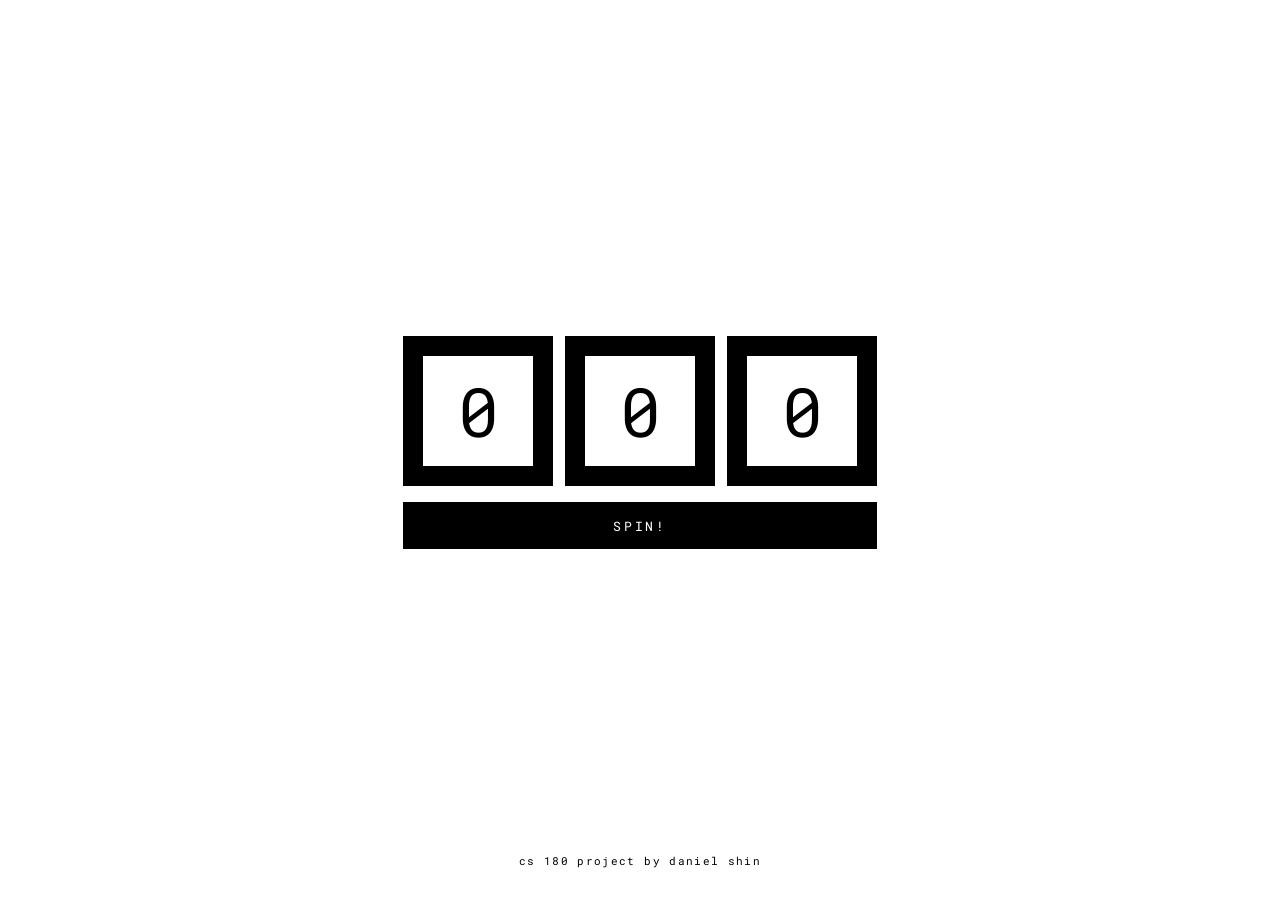
==== index.html @ 905c68cb "website init" ====
<!doctype html>
<html lang="en">
<head>
<meta charset="utf-8">
<meta name="viewport" content="width=device-width, initial-scale=1">
<title>cs 180 project by daniel shin</title>
<link rel="preconnect" href="https://fonts.googleapis.com">
<link rel="preconnect" href="https://fonts.gstatic.com" crossorigin>
<link href="https://fonts.googleapis.com/css2?family=Roboto+Mono:wght@400;500&display=swap" rel="stylesheet">
<link rel="stylesheet" href="style.css">
</head>
<body>

<main class="stage">
  <div class="machine">
    <div class="boxes">
      <div class="box"><div class="window"><div class="reel"></div></div></div>
      <div class="box"><div class="window"><div class="reel"></div></div></div>
      <div class="box"><div class="window"><div class="reel"></div></div></div>
    </div>
    <button class="spin" id="spin">Spin!</button>
  </div>
</main>

<footer>cs 180 project by daniel shin</footer>

<script>
// set a project's page here once it's written; null sends you to oops.html
const PAGES = [null, null, null, null, null, null];

const N = PAGES.length;
const MAX_LOOPS = 11;          // reel is built long enough for the longest spin
const DIRS = ["down", "up", "down"];

const reels = [...document.querySelectorAll(".reel")];
const spin = document.getElementById("spin");
let landed = 0;

for (const reel of reels) {
  for (let i = 0; i < MAX_LOOPS * N + N; i++) {
    const d = document.createElement("div");
    d.textContent = i % N;
    reel.appendChild(d);
  }
}

// digit height changes at the mobile breakpoint, so read it instead of hardcoding
const itemHeight = () => reels[0].firstElementChild.offsetHeight;

const place = (reel, px) => {
  reel.style.transition = "none";
  reel.style.transform = `translateY(${px}px)`;
};

addEventListener("resize", () => {
  for (const reel of reels) place(reel, -landed * itemHeight());
});

spin.addEventListener("click", () => {
  const target = Math.floor(Math.random() * N);
  const item = itemHeight();
  spin.disabled = true;
  landed = target;
  let slowest = 0;

  reels.forEach((reel, i) => {
    const loops = 6 + Math.floor(Math.random() * 5);
    const secs = 2.2 + Math.random();
    const near = -target * item;
    const far = -(loops * N + target) * item;
    const up = DIRS[i] === "up";
    slowest = Math.max(slowest, secs);

    place(reel, up ? near : far);
    reel.offsetHeight; // flush the jump so it isn't animated
    reel.style.transition = `transform ${secs}s cubic-bezier(0.12, 0.9, 0.2, 1)`;
    reel.style.transform = `translateY(${up ? far : near}px)`;
  });

  // transitionend is unreliable on clipped/backgrounded elements, and we set the
  // durations ourselves, so just wait out the slowest reel
  setTimeout(() => {
    location.href = PAGES[target] || `oops.html?p=${target}`;
  }, slowest * 1000 + 500);
});
</script>

</body>
</html>
---- style.css ----
* { box-sizing: border-box; margin: 0; padding: 0; }

body {
  min-height: 100vh;
  display: flex;
  flex-direction: column;
  align-items: center;
  justify-content: center;
  padding: 2rem;
  background: #fff;
  color: #000;
  font-family: "Roboto Mono", monospace;
}

/* ---- slot machine ---- */

.stage {
  flex: 1;
  display: flex;
  align-items: center;
  justify-content: center;
}

.machine {
  display: flex;
  flex-direction: column;
  gap: 1rem;
}

.boxes { display: flex; gap: 0.75rem; }

.box {
  padding: 1.25rem;
  background: #000;
}

/* the square hole; height must equal .reel div height for one digit to show */
.window {
  width: 110px;
  height: 110px;
  overflow: hidden;
  background: #fff;
}

.reel div {
  height: 110px;
  font-size: 4.25rem;
  line-height: 110px;
  text-align: center;
}

.spin {
  padding: 0.9rem 1rem;
  border: 1px solid #000;
  background: #000;
  color: #fff;
  font-family: inherit;
  font-size: 0.8rem;
  letter-spacing: 0.22em;
  text-transform: uppercase;
  cursor: pointer;
}
.spin:hover { background: #fff; color: #000; }
.spin:disabled { cursor: default; background: #fff; color: #000; opacity: 0.35; }

footer {
  font-size: 0.7rem;
  letter-spacing: 0.12em;
  text-align: center;
}

@media (max-width: 560px) {
  .boxes { gap: 0.4rem; }
  .box { padding: 0.7rem; }
  .window { width: 80px; height: 80px; }
  .reel div { height: 80px; font-size: 3rem; line-height: 80px; }
}

/* ---- oops ---- */

.oops { text-align: center; }
.oops .name { font-size: 4rem; font-weight: 500; letter-spacing: 0.08em; line-height: 1; }
.oops .desc {
  margin-top: 1.25rem;
  font-size: 0.8rem;
  letter-spacing: 0.14em;
  text-transform: uppercase;
}
.oops a {
  display: inline-block;
  margin-top: 2.25rem;
  padding: 0.85rem 1.75rem;
  border: 1px solid #000;
  background: #000;
  color: #fff;
  font-size: 0.78rem;
  letter-spacing: 0.2em;
  text-transform: uppercase;
  text-decoration: none;
}
.oops a:hover { background: #fff; color: #000; }
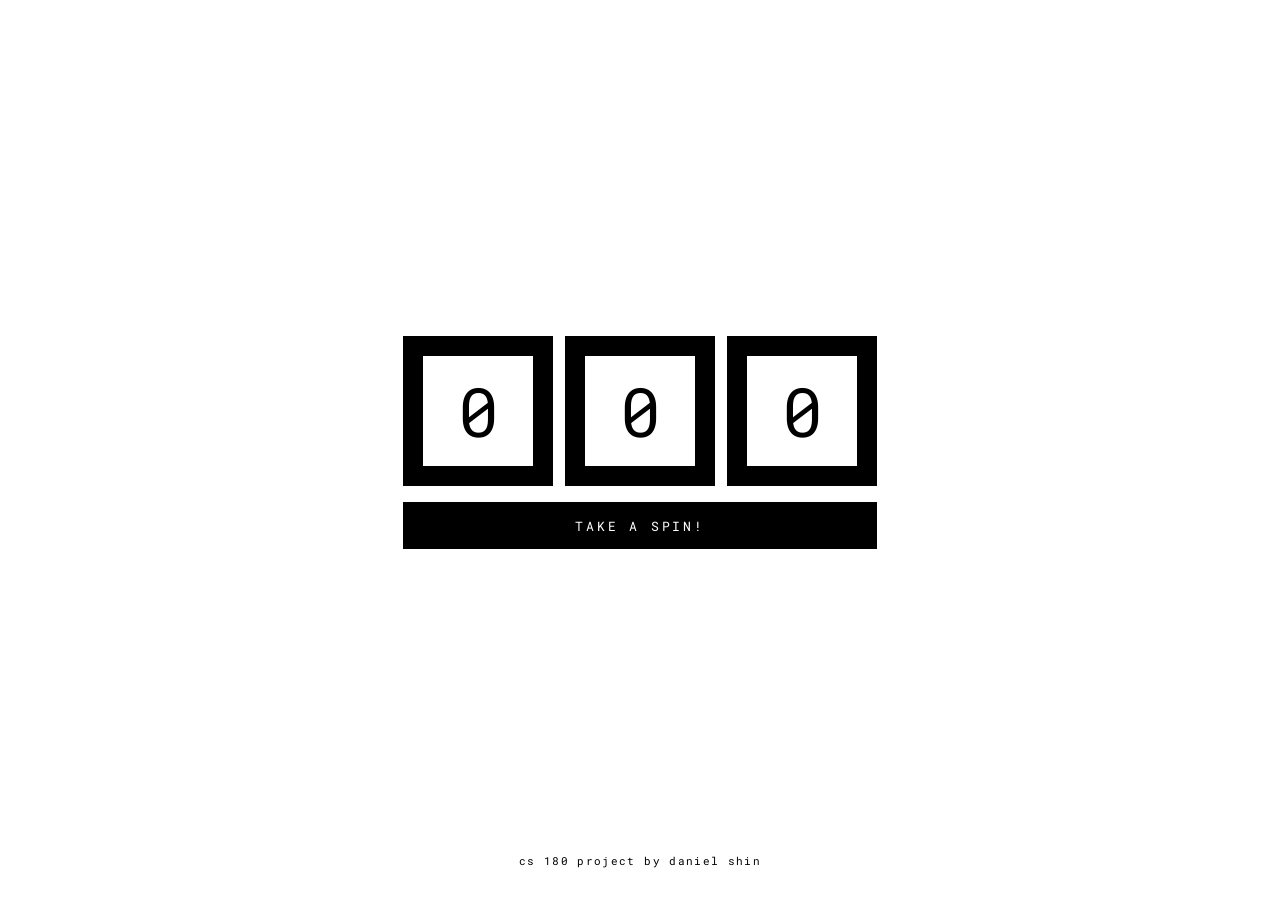
==== commit 90d74f8e: "fix page titles" ====
--- a/index.html
+++ b/index.html
@@ -3,7 +3,7 @@
 <head>
 <meta charset="utf-8">
 <meta name="viewport" content="width=device-width, initial-scale=1">
-<title>cs 180 project by daniel shin</title>
+<title>CS 180</title>
 <link rel="preconnect" href="https://fonts.googleapis.com">
 <link rel="preconnect" href="https://fonts.gstatic.com" crossorigin>
 <link href="https://fonts.googleapis.com/css2?family=Roboto+Mono:wght@400;500&display=swap" rel="stylesheet">
@@ -18,7 +18,7 @@
       <div class="box"><div class="window"><div class="reel"></div></div></div>
       <div class="box"><div class="window"><div class="reel"></div></div></div>
     </div>
-    <button class="spin" id="spin">Spin!</button>
+    <button class="spin" id="spin">Take A Spin!</button>
   </div>
 </main>
 
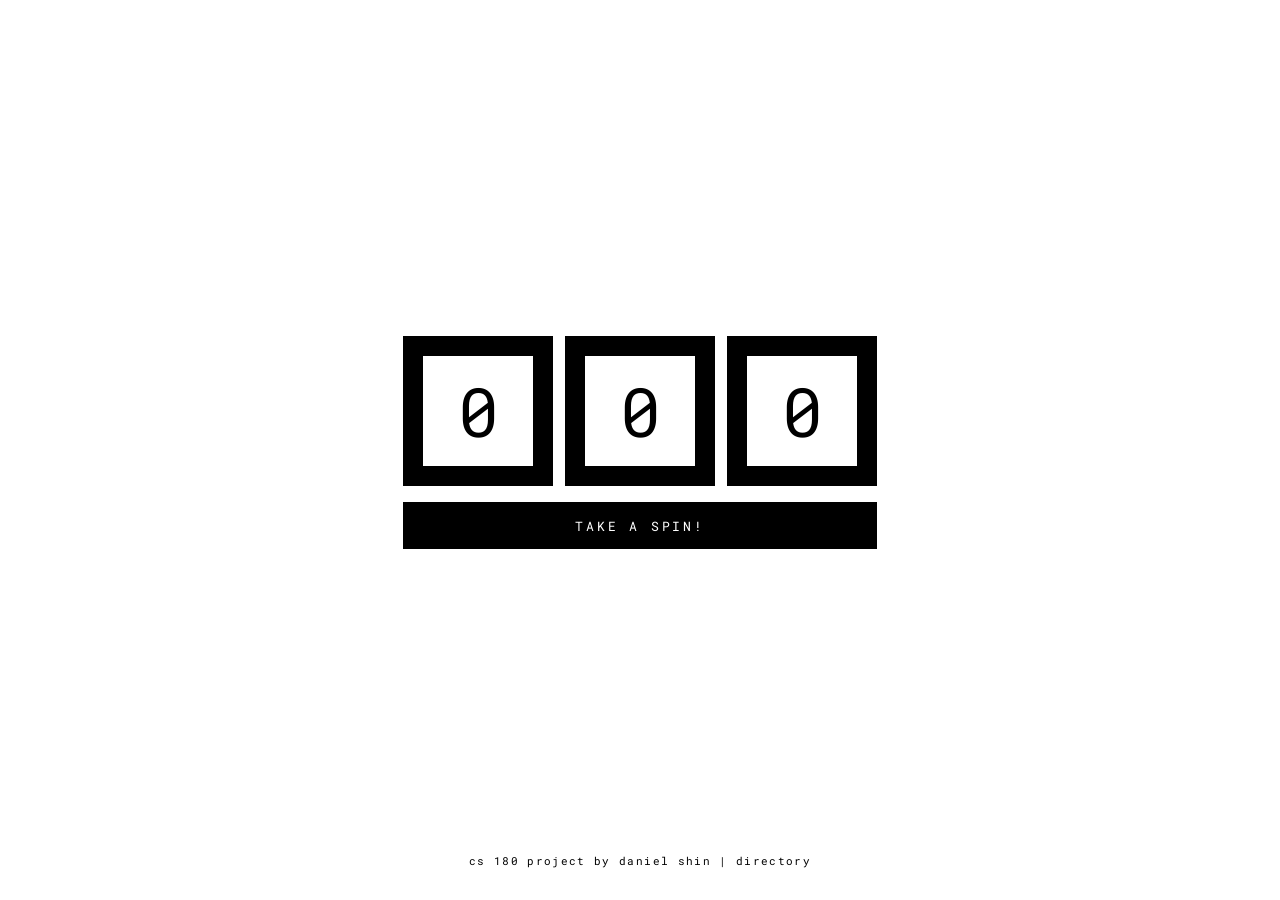
==== commit ae750848: "directory" ====
--- a/index.html
+++ b/index.html
@@ -3,7 +3,7 @@
 <head>
 <meta charset="utf-8">
 <meta name="viewport" content="width=device-width, initial-scale=1">
-<title>CS 180</title>
+<title>cs 180</title>
 <link rel="preconnect" href="https://fonts.googleapis.com">
 <link rel="preconnect" href="https://fonts.gstatic.com" crossorigin>
 <link href="https://fonts.googleapis.com/css2?family=Roboto+Mono:wght@400;500&display=swap" rel="stylesheet">
@@ -22,11 +22,11 @@
   </div>
 </main>
 
-<footer>cs 180 project by daniel shin</footer>
+<footer>cs 180 project by daniel shin | <a href="directory.html">directory</a></footer>
 
 <script>
 // set a project's page here once it's written; null sends you to oops.html
-const PAGES = [null, null, null, null, null, null];
+const PAGES = ["proj0.html", null, null, null, null, null];
 
 const N = PAGES.length;
 const MAX_LOOPS = 11;          // reel is built long enough for the longest spin
--- a/style.css
+++ b/style.css
@@ -99,3 +99,140 @@
   text-decoration: none;
 }
 .oops a:hover { background: #fff; color: #000; }
+
+/* ---- project page ---- */
+
+body.doc {
+  display: block;
+  min-height: 0;
+  max-width: 1040px;
+  margin: 0 auto;
+  padding: 0 1.5rem 7rem;
+}
+
+.bar {
+  display: flex;
+  justify-content: space-between;
+  margin: 0 -1.5rem 4.5rem;
+  padding: 0.8rem 1.5rem;
+  background: #000;
+  color: #fff;
+  font-size: 0.68rem;
+  letter-spacing: 0.24em;
+  text-transform: uppercase;
+}
+
+.doc-title {
+  font-size: 2.5rem;
+  font-weight: 500;
+  line-height: 1.12;
+  text-transform: uppercase;
+}
+
+.doc-meta {
+  margin-top: 1rem;
+  font-size: 0.68rem;
+  letter-spacing: 0.22em;
+  text-transform: uppercase;
+}
+
+section { margin-top: 5.5rem; }
+
+.sec-head {
+  display: flex;
+  align-items: center;
+  gap: 1rem;
+  padding-bottom: 0.9rem;
+  border-bottom: 2px solid #000;
+}
+.sec-head .num {
+  padding: 0.35rem 0.6rem;
+  background: #000;
+  color: #fff;
+  font-size: 0.78rem;
+  letter-spacing: 0.08em;
+}
+.sec-head h2 {
+  font-size: 0.82rem;
+  font-weight: 500;
+  letter-spacing: 0.22em;
+  text-transform: uppercase;
+}
+
+.pair {
+  display: grid;
+  grid-template-columns: 1fr 1fr;
+  gap: 1.25rem;
+  margin: 2.25rem 0 2.5rem;
+}
+.solo { max-width: 520px; margin: 2.25rem 0 2.5rem; }
+
+figure { margin: 0; }
+figure img { display: block; width: 100%; border: 1px solid #000; }
+figcaption {
+  margin-top: 0.65rem;
+  font-size: 0.63rem;
+  letter-spacing: 0.2em;
+  text-transform: uppercase;
+}
+
+.writeup {
+  max-width: 64ch;
+  font-size: 0.86rem;
+  line-height: 1.9;
+}
+
+.doc-foot {
+  display: flex;
+  justify-content: space-between;
+  gap: 1rem;
+  margin-top: 6rem;
+  padding-top: 1.1rem;
+  border-top: 2px solid #000;
+  font-size: 0.66rem;
+  letter-spacing: 0.16em;
+  text-align: left;
+}
+.doc-foot a { color: #000; text-decoration: none; }
+.doc-foot a:hover { text-decoration: underline; }
+
+@media (max-width: 700px) {
+  .pair { grid-template-columns: 1fr; }
+  .doc-title { font-size: 1.75rem; }
+}
+
+/* ---- directory ---- */
+
+.dir { display: flex; gap: 1.75rem; }
+
+.dir a {
+  position: relative;
+  padding: 0 0.75rem;
+  color: #000;
+  font-size: 2rem;
+  font-weight: 500;
+  text-decoration: none;
+}
+
+/* underline grows out from the centre on hover */
+.dir a::after {
+  content: "";
+  position: absolute;
+  left: 0;
+  bottom: 0;
+  width: 100%;
+  height: 2px;
+  background: #000;
+  transform: scaleX(0);
+  transform-origin: center;
+  transition: transform 0.3s;
+}
+.dir a:hover::after { transform: scaleX(1); }
+
+@media (max-width: 560px) {
+  .dir { gap: 0.5rem; }
+  .dir a { font-size: 1.5rem; padding: 0 0.4rem; }
+}
+
+footer a { color: #000; text-decoration: none; }
+footer a:hover { text-decoration: underline; }
